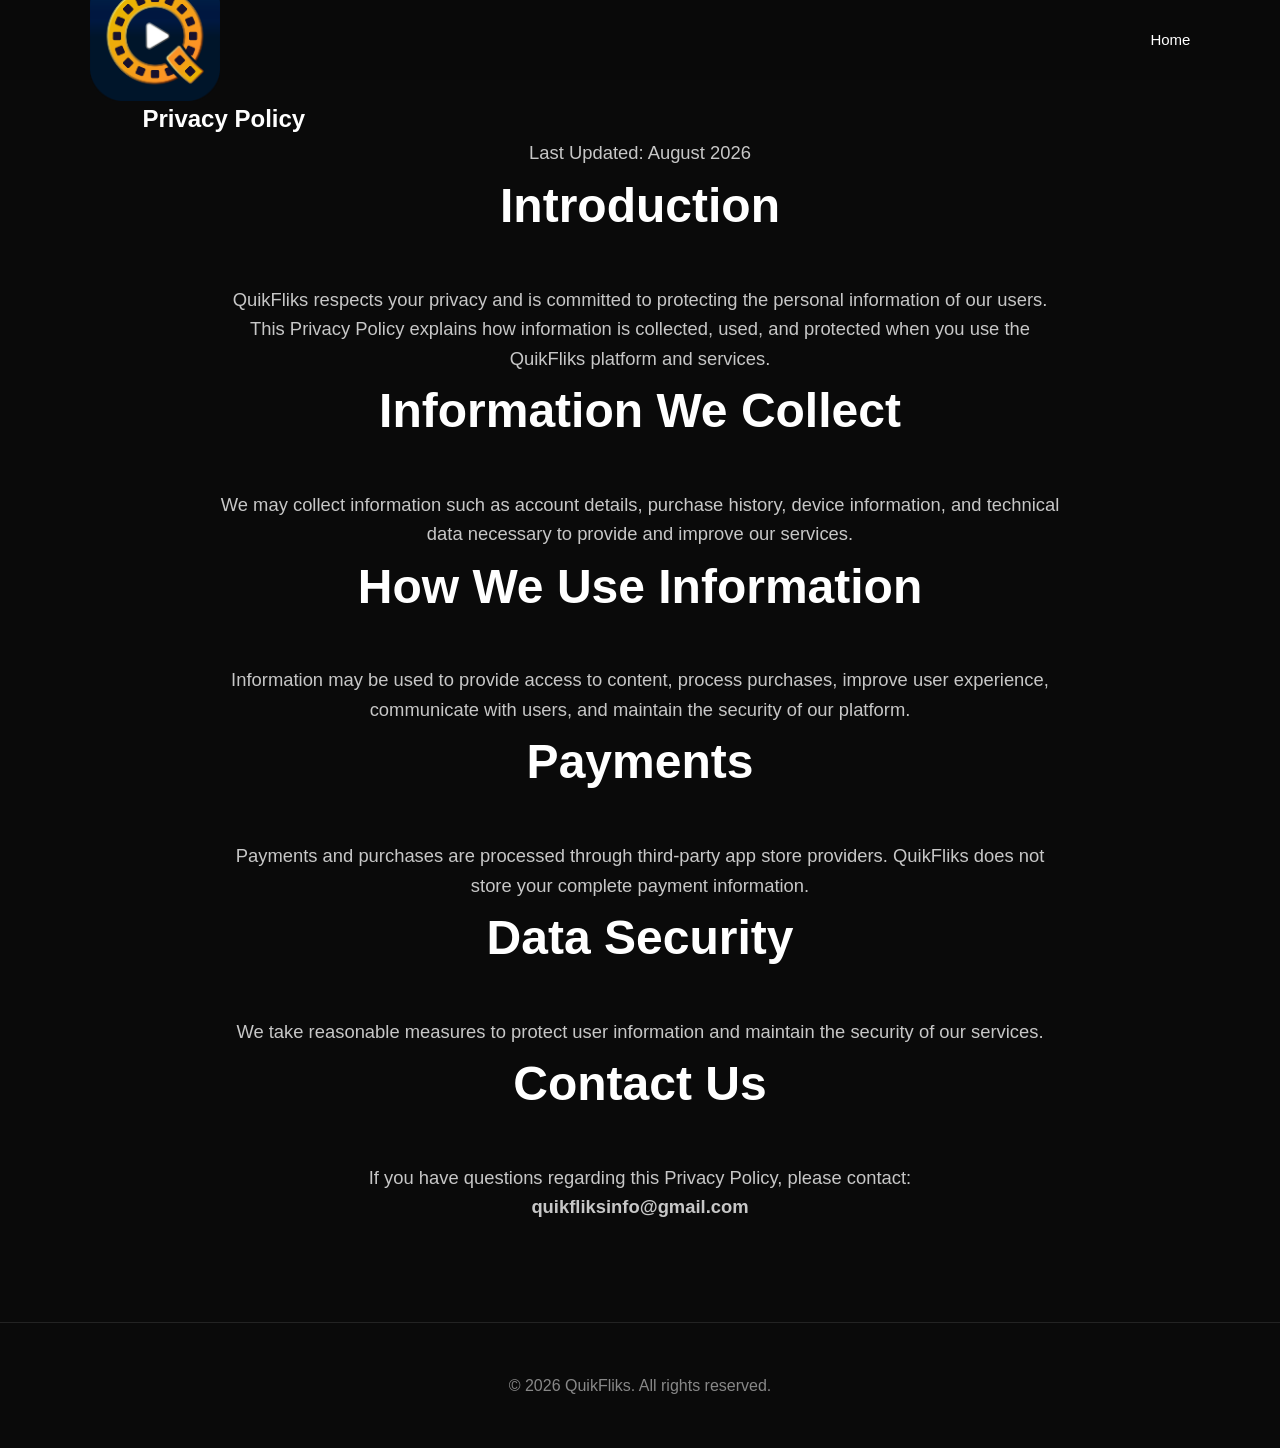
==== privacy.html @ 121e78fd "Add files via upload" ====
<!DOCTYPE html>
<html lang="en">

<head>

<meta charset="UTF-8">
<meta name="viewport" content="width=device-width, initial-scale=1.0">

<title>Privacy Policy | QuikFliks</title>

<link rel="stylesheet" href="style.css">

</head>


<body>


<header class="navbar">

<div class="logo">
<img src="images/logo.png" alt="QuikFliks Logo">
</div>

<nav>

<a href="index.html">Home</a>

</nav>

</header>



<section class="section legal">

<h1>Privacy Policy</h1>


<p>
Last Updated: August 2026
</p>


<h2>Introduction</h2>

<p>
QuikFliks respects your privacy and is committed to protecting the
personal information of our users. This Privacy Policy explains how
information is collected, used, and protected when you use the
QuikFliks platform and services.
</p>



<h2>Information We Collect</h2>

<p>
We may collect information such as account details, purchase history,
device information, and technical data necessary to provide and improve
our services.
</p>



<h2>How We Use Information</h2>

<p>
Information may be used to provide access to content, process purchases,
improve user experience, communicate with users, and maintain the
security of our platform.
</p>



<h2>Payments</h2>

<p>
Payments and purchases are processed through third-party app store
providers. QuikFliks does not store your complete payment information.
</p>



<h2>Data Security</h2>

<p>
We take reasonable measures to protect user information and maintain
the security of our services.
</p>



<h2>Contact Us</h2>

<p>
If you have questions regarding this Privacy Policy, please contact:
</p>

<p>
<strong>quikfliksinfo@gmail.com</strong>
</p>


</section>



<footer>

<p>
© 2026 QuikFliks. All rights reserved.
</p>

</footer>



</body>

</html>
---- style.css ----
* {
    margin: 0;
    padding: 0;
    box-sizing: border-box;
}


html {
    scroll-behavior: smooth;
}


body {
    font-family: "Helvetica Neue", Helvetica, Arial, sans-serif;
    background: #0a0a0a;
    color: #ffffff;
    line-height: 1.6;
}


/* Navigation */

.navbar {

    position: fixed;
    top: 0;
    width: 100%;
    height: 80px;

    display: flex;
    justify-content: space-between;
    align-items: center;

    padding: 0 7%;

    background: rgba(10,10,10,0.75);
    backdrop-filter: blur(12px);

    z-index: 1000;

}


.logo img {

    width: 130px;
    height: auto;

}



nav {

    display: flex;
    gap: 35px;

}



nav a {

    color: white;
    text-decoration: none;

    font-size: 15px;

    transition: 0.3s;

}



nav a:hover {

    color: #d4af37;

}





/* Hero */

.hero {

    height: 100vh;
    min-height: 700px;

    display: flex;
    align-items: center;
    justify-content: center;

    position: relative;

    background:

    radial-gradient(
        circle at top,
        rgba(212,175,55,0.18),
        transparent 45%
    ),

    linear-gradient(
        180deg,
        #111111,
        #050505
    );

}



.hero-overlay {

    position: absolute;
    inset: 0;

    background:
    linear-gradient(
        rgba(0,0,0,.25),
        rgba(0,0,0,.85)
    );

}



.hero-content {

    position: relative;

    text-align: center;

    max-width: 900px;

    padding: 20px;

}



.hero-logo {

    width: 260px;

    margin-bottom: 35px;

}



.hero h1 {

    font-size: clamp(2.5rem, 5vw, 4.5rem);

    line-height: 1.1;

    margin-bottom: 25px;

    letter-spacing: -2px;

}



.hero p {

    font-size: 1.25rem;

    color: #cccccc;

    max-width: 650px;

    margin: auto;

    margin-bottom: 40px;

}





/* Buttons */


.download-buttons {

    display: flex;

    justify-content: center;

    gap: 20px;

    flex-wrap: wrap;

}



.store-button {

    background: #ffffff;

    color: #000000;

    text-decoration: none;

    padding: 15px 28px;

    border-radius: 50px;

    font-weight: 600;

    transition: .3s;

}



.store-button:hover {

    transform: translateY(-3px);

    background: #d4af37;

}






/* Sections */


.section {

    padding: 100px 8%;

    max-width: 1200px;

    margin: auto;

}



.section h2 {

    text-align: center;

    font-size: 3rem;

    margin-bottom: 40px;

}



.section p {

    max-width: 850px;

    margin: auto;

    text-align: center;

    color: #c7c7c7;

    font-size: 1.15rem;

}






/* Feature Cards */


.cards {

    margin-top: 60px;

    display: grid;

    grid-template-columns: repeat(4,1fr);

    gap: 25px;

}



.card {

    background:

    linear-gradient(
        145deg,
        rgba(255,255,255,.08),
        rgba(255,255,255,.02)
    );


    border: 1px solid rgba(255,255,255,.1);

    padding: 35px 25px;

    border-radius: 20px;

    text-align: center;

    transition: .3s;

}



.card:hover {

    transform: translateY(-8px);

    border-color: #d4af37;

}



.card h3 {

    margin-bottom: 15px;

    font-size: 1.4rem;

}



.card p {

    font-size: 1rem;

}






/* Support */


.support {

    text-align:center;

}



.email {

    display:inline-block;

    margin-top:25px;

    color:#d4af37;

    font-size:1.2rem;

    text-decoration:none;

}



.email:hover {

    text-decoration:underline;

}






/* Footer */


footer {

    padding:50px 20px;

    text-align:center;

    border-top:1px solid rgba(255,255,255,.1);

    color:#888;

}



.footer-links {

    display:flex;

    justify-content:center;

    gap:30px;

    margin-bottom:20px;

}



.footer-links a {

    color:#aaa;

    text-decoration:none;

}



.footer-links a:hover {

    color:#ffffff;

}





/* Responsive */


@media(max-width:900px){


    .navbar {

        padding:0 5%;

    }


    nav {

        gap:15px;

    }


    .hero-logo {

        width:200px;

    }


    .cards {

        grid-template-columns:1fr 1fr;

    }


}



@media(max-width:600px){


    .navbar {

        height:70px;

    }


    nav {

        display:none;

    }


    .hero {

        min-height:650px;

    }


    .hero h1 {

        font-size:2.5rem;

    }


    .hero p {

        font-size:1rem;

    }


    .section {

        padding:70px 5%;

    }


    .section h2 {

        font-size:2.2rem;

    }


    .cards {

        grid-template-columns:1fr;

    }


}
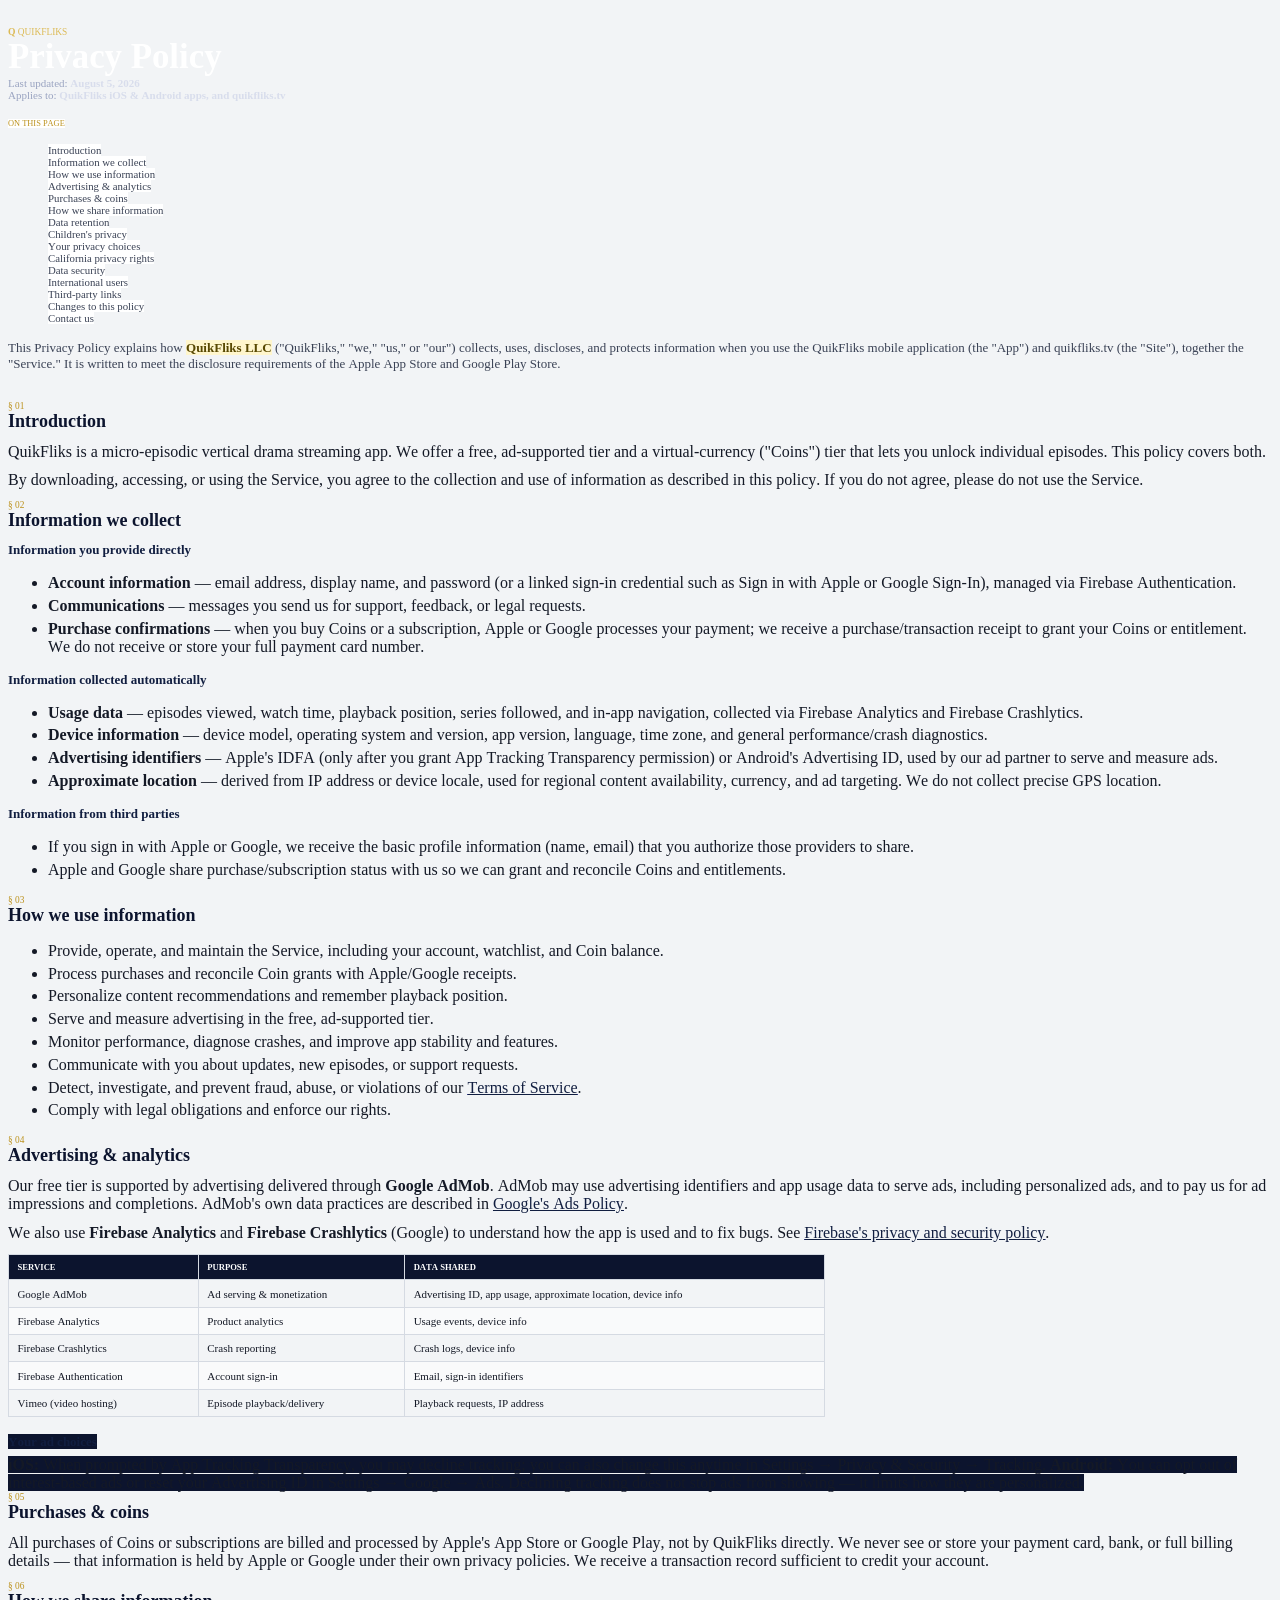
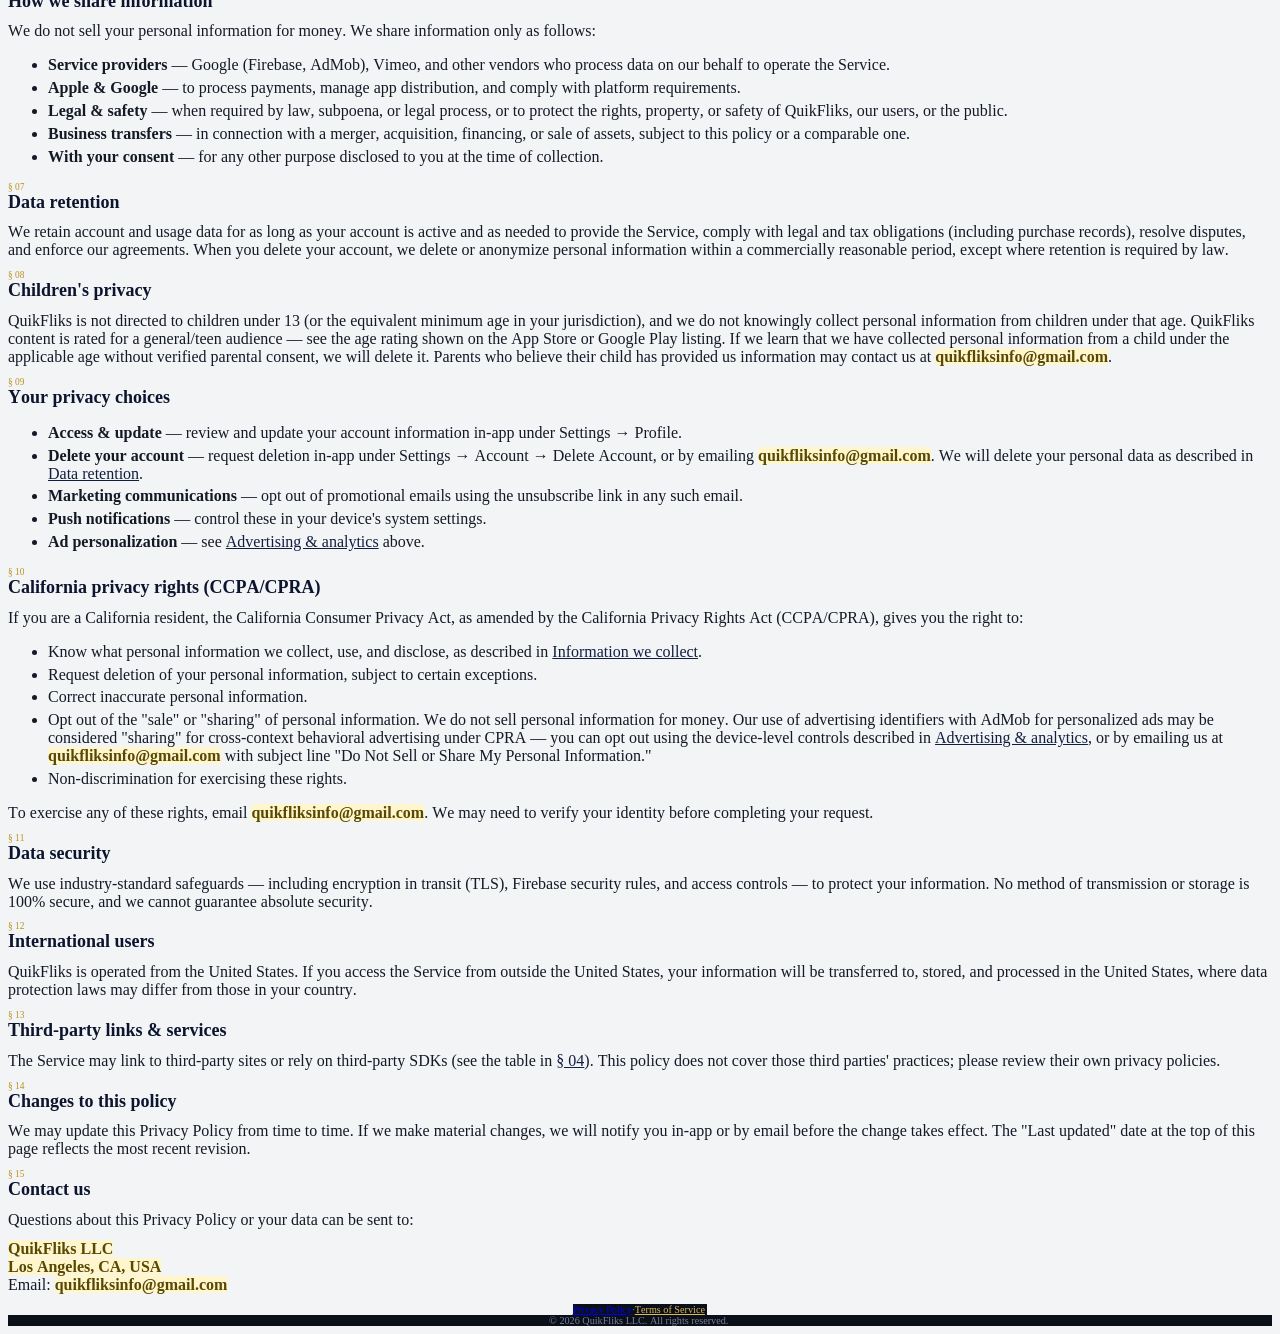
==== commit 535cf28e: "Add files via upload" ====
--- a/privacy.html
+++ b/privacy.html
@@ -1,121 +1,255 @@
-<!DOCTYPE html>
-<html lang="en">
-
+<!DOCTYPE html PUBLIC "-//W3C//DTD HTML 4.01//EN" "http://www.w3.org/TR/html4/strict.dtd">
+<html>
 <head>
-
-<meta charset="UTF-8">
-<meta name="viewport" content="width=device-width, initial-scale=1.0">
-
-<title>Privacy Policy | QuikFliks</title>
-
-<link rel="stylesheet" href="style.css">
-
+  <meta http-equiv="Content-Type" content="text/html; charset=utf-8">
+  <meta http-equiv="Content-Style-Type" content="text/css">
+  <title>Privacy Policy — QuikFliks</title>
+  <meta name="Description" content="QuikFliks Privacy Policy — how we collect, use, and protect your information.">
+  <meta name="Generator" content="Cocoa HTML Writer">
+  <meta name="CocoaVersion" content="2022.7">
+  <style type="text/css">
+    body {background-color: #f2f4f6}
+    p.p1 {margin: 0.0px 0.0px 0.0px 0.0px; line-height: 26.4px; font: 16.0px 'Helvetica Neue'; color: #eaedf6; -webkit-text-stroke: #eaedf6; min-height: 18.0px}
+    p.p2 {margin: 0.0px 0.0px 0.0px 0.0px; line-height: 15.8px; font: 9.4px Menlo; color: #dcba55; -webkit-text-stroke: #dcba55}
+    p.p4 {margin: 0.0px 0.0px 0.0px 0.0px; line-height: 18.2px; font: 11.0px 'Helvetica Neue'; color: #9aa4c1; -webkit-text-stroke: #9aa4c1}
+    p.p5 {margin: 0.0px 0.0px 0.0px 0.0px; line-height: 18.2px; font: 11.0px 'Helvetica Neue'; color: #d8ddec; -webkit-text-stroke: #d8ddec}
+    p.p6 {margin: 0.0px 0.0px 9.6px 0.0px; line-height: 13.9px; font: 8.4px Menlo; color: #bc921e; -webkit-text-stroke: #bc921e}
+    p.p8 {margin: 0.0px 0.0px 28.8px 0.0px; line-height: 21.4px; font: 13.0px 'Helvetica Neue'; color: #3a4255; -webkit-text-stroke: #3a4255}
+    p.p9 {margin: 0.0px 0.0px 0.0px 0.0px; line-height: 15.4px; font: 9.4px Menlo; color: #bc921e; -webkit-text-stroke: #bc921e}
+    p.p11 {margin: 0.0px 0.0px 10.8px 0.0px; line-height: 26.4px; font: 16.0px 'Helvetica Neue'; color: #141926; -webkit-text-stroke: #141926}
+    p.p14 {margin: 0.0px 0.0px 0.0px 0.0px; line-height: 14.3px; font: 8.6px Menlo; color: #ffffff; -webkit-text-stroke: #ffffff}
+    p.p15 {margin: 0.0px 0.0px 0.0px 0.0px; line-height: 18.2px; font: 11.0px 'Helvetica Neue'; color: #141926; -webkit-text-stroke: #141926}
+    p.p16 {margin: 0.0px 0.0px 0.0px 0.0px; line-height: 26.4px; font: 16.0px 'Helvetica Neue'; color: #141926; -webkit-text-stroke: #141926}
+    p.p17 {margin: 0.0px 0.0px 10.8px 0.0px; line-height: 26.4px; font: 16.0px 'Helvetica Neue'; color: #584802; -webkit-text-stroke: #584802}
+    p.p18 {margin: 0.0px 0.0px 0.0px 0.0px; text-align: center; line-height: 16.8px; font: 10.2px 'Helvetica Neue'; color: #dcba55; -webkit-text-stroke: #dcba55}
+    p.p19 {margin: 0.0px 0.0px 0.0px 0.0px; text-align: center; line-height: 16.8px; font: 10.2px 'Helvetica Neue'; color: #76819d; -webkit-text-stroke: #76819d; background-color: #0a0f18}
+    li.li7 {margin: 0.0px 0.0px 0.0px 0.0px; line-height: 17.8px; font: 10.8px 'Helvetica Neue'; color: #3a4255; -webkit-text-stroke: #3a4255}
+    li.li13 {margin: 0.0px 0.0px 4.8px 0.0px; line-height: 26.4px; font: 16.0px 'Helvetica Neue'; color: #141926; -webkit-text-stroke: #141926}
+    span.s1 {font-kerning: none}
+    span.s2 {font: 9.6px Times; font-kerning: none}
+    span.s3 {font-kerning: none; color: #d8ddec; -webkit-text-stroke: 0px #d8ddec}
+    span.s4 {font-kerning: none; color: #9aa4c1; -webkit-text-stroke: 0px #9aa4c1}
+    span.s5 {font-kerning: none; background-color: #ffffff}
+    span.s6 {background-color: #ffffff; -webkit-text-stroke: 0px #000000}
+    span.s7 {font-kerning: none; color: #584802; background-color: #fff6cd; -webkit-text-stroke: 0px #584802}
+    span.s8 {-webkit-text-stroke: 0px #000000}
+    span.s9 {text-decoration: underline ; font-kerning: none; color: #111e40; -webkit-text-stroke: 0px #111e40}
+    span.s10 {font-kerning: none; background-color: #0c142e}
+    span.s11 {font-kerning: none; background-color: #fff6cd}
+    span.s12 {font-kerning: none; color: #141926; -webkit-text-stroke: 0px #141926}
+    span.s13 {text-decoration: underline ; font-kerning: none; background-color: #0a0f18}
+    span.s14 {font-kerning: none; color: #76819d; background-color: #0a0f18; -webkit-text-stroke: 0px #76819d}
+    span.s15 {text-decoration: underline ; font-kerning: none; color: #dcba55; -webkit-text-stroke: 0px #dcba55}
+    table.t1 {margin: 12.0px 0.0px 16.8px 0.0px; border-collapse: collapse}
+    td.td1 {width: 172.1px; background-color: #0c142e; border-style: solid; border-width: 1.0px 1.0px 1.0px 1.0px; border-color: #d5dae2 #d5dae2 #d5dae2 #d5dae2; padding: 7.2px 8.4px 7.2px 8.4px}
+    td.td2 {width: 188.6px; background-color: #0c142e; border-style: solid; border-width: 1.0px 1.0px 1.0px 1.0px; border-color: #d5dae2 #d5dae2 #d5dae2 #d5dae2; padding: 7.2px 8.4px 7.2px 8.4px}
+    td.td3 {width: 402.3px; background-color: #0c142e; border-style: solid; border-width: 1.0px 1.0px 1.0px 1.0px; border-color: #d5dae2 #d5dae2 #d5dae2 #d5dae2; padding: 7.2px 8.4px 7.2px 8.4px}
+    td.td4 {width: 172.1px; border-style: solid; border-width: 1.0px 1.0px 1.0px 1.0px; border-color: #d5dae2 #d5dae2 #d5dae2 #d5dae2; padding: 7.2px 8.4px 7.2px 8.4px}
+    td.td5 {width: 188.6px; border-style: solid; border-width: 1.0px 1.0px 1.0px 1.0px; border-color: #d5dae2 #d5dae2 #d5dae2 #d5dae2; padding: 7.2px 8.4px 7.2px 8.4px}
+    td.td6 {width: 402.3px; border-style: solid; border-width: 1.0px 1.0px 1.0px 1.0px; border-color: #d5dae2 #d5dae2 #d5dae2 #d5dae2; padding: 7.2px 8.4px 7.2px 8.4px}
+    td.td7 {width: 172.1px; background-color: #f9fafb; border-style: solid; border-width: 1.0px 1.0px 1.0px 1.0px; border-color: #d5dae2 #d5dae2 #d5dae2 #d5dae2; padding: 7.2px 8.4px 7.2px 8.4px}
+    td.td8 {width: 188.6px; background-color: #f9fafb; border-style: solid; border-width: 1.0px 1.0px 1.0px 1.0px; border-color: #d5dae2 #d5dae2 #d5dae2 #d5dae2; padding: 7.2px 8.4px 7.2px 8.4px}
+    td.td9 {width: 402.3px; background-color: #f9fafb; border-style: solid; border-width: 1.0px 1.0px 1.0px 1.0px; border-color: #d5dae2 #d5dae2 #d5dae2 #d5dae2; padding: 7.2px 8.4px 7.2px 8.4px}
+    ul.ul1 {list-style-type: none}
+    ul.ul2 {list-style-type: disc}
+  </style>
 </head>
-
-
 <body>
-
-
-<header class="navbar">
-
-<div class="logo">
-<img src="images/logo.png" alt="QuikFliks Logo">
-</div>
-
-<nav>
-
-<a href="index.html">Home</a>
-
-</nav>
-
-</header>
-
-
-
-<section class="section legal">
-
-<h1>Privacy Policy</h1>
-
-
-<p>
-Last Updated: August 2026
-</p>
-
-
-<h2>Introduction</h2>
-
-<p>
-QuikFliks respects your privacy and is committed to protecting the
-personal information of our users. This Privacy Policy explains how
-information is collected, used, and protected when you use the
-QuikFliks platform and services.
-</p>
-
-
-
-<h2>Information We Collect</h2>
-
-<p>
-We may collect information such as account details, purchase history,
-device information, and technical data necessary to provide and improve
-our services.
-</p>
-
-
-
-<h2>How We Use Information</h2>
-
-<p>
-Information may be used to provide access to content, process purchases,
-improve user experience, communicate with users, and maintain the
-security of our platform.
-</p>
-
-
-
-<h2>Payments</h2>
-
-<p>
-Payments and purchases are processed through third-party app store
-providers. QuikFliks does not store your complete payment information.
-</p>
-
-
-
-<h2>Data Security</h2>
-
-<p>
-We take reasonable measures to protect user information and maintain
-the security of our services.
-</p>
-
-
-
-<h2>Contact Us</h2>
-
-<p>
-If you have questions regarding this Privacy Policy, please contact:
-</p>
-
-<p>
-<strong>quikfliksinfo@gmail.com</strong>
-</p>
-
-
-</section>
-
-
-
-<footer>
-
-<p>
-© 2026 QuikFliks. All rights reserved.
-</p>
-
-</footer>
-
-
-
+<p class="p1"><span class="s1"></span><br></p>
+<p class="p2"><span class="s2"><b>Q</b></span><span class="s1"> QUIKFLIKS</span></p>
+<h1 style="margin: 0.0px 0.0px 0.0px 0.0px; line-height: 40.0px; font: 34.8px Georgia; color: #ffffff; -webkit-text-stroke: #ffffff"><span class="s1"><b>Privacy Policy</b></span></h1>
+<p class="p4"><span class="s1">Last updated: </span><span class="s3"><b>August 5, 2026</b></span></p>
+<p class="p5"><span class="s4">Applies to: </span><span class="s1"><b>QuikFliks iOS &amp; Android apps, and quikfliks.tv</b></span></p>
+<p class="p1"><span class="s1"></span><br></p>
+<p class="p6"><span class="s5">ON THIS PAGE</span></p>
+<ul class="ul1">
+  <li class="li7"><span class="s6"></span><span class="s5">Introduction</span></li>
+  <li class="li7"><span class="s6"></span><span class="s5">Information we collect</span></li>
+  <li class="li7"><span class="s6"></span><span class="s5">How we use information</span></li>
+  <li class="li7"><span class="s6"></span><span class="s5">Advertising &amp; analytics</span></li>
+  <li class="li7"><span class="s6"></span><span class="s5">Purchases &amp; coins</span></li>
+  <li class="li7"><span class="s6"></span><span class="s5">How we share information</span></li>
+  <li class="li7"><span class="s6"></span><span class="s5">Data retention</span></li>
+  <li class="li7"><span class="s6"></span><span class="s5">Children's privacy</span></li>
+  <li class="li7"><span class="s6"></span><span class="s5">Your privacy choices</span></li>
+  <li class="li7"><span class="s6"></span><span class="s5">California privacy rights</span></li>
+  <li class="li7"><span class="s6"></span><span class="s5">Data security</span></li>
+  <li class="li7"><span class="s6"></span><span class="s5">International users</span></li>
+  <li class="li7"><span class="s6"></span><span class="s5">Third-party links</span></li>
+  <li class="li7"><span class="s6"></span><span class="s5">Changes to this policy</span></li>
+  <li class="li7"><span class="s6"></span><span class="s5">Contact us</span></li>
+</ul>
+<p class="p8"><span class="s1">This Privacy Policy explains how </span><span class="s7"><b>QuikFliks LLC</b></span><span class="s1"> ("QuikFliks," "we," "us," or "our") collects, uses, discloses, and protects information when you use the QuikFliks mobile application (the "App") and quikfliks.tv (the "Site"), together the "Service." It is written to meet the disclosure requirements of the Apple App Store and Google Play Store.</span></p>
+<p class="p9"><span class="s1">§ 01</span></p>
+<h2 style="margin: 0.0px 0.0px 10.8px 0.0px; line-height: 20.7px; font: 18.0px Georgia; color: #0c142e; -webkit-text-stroke: #0c142e"><span class="s1"><b>Introduction</b></span></h2>
+<p class="p11"><span class="s1">QuikFliks is a micro-episodic vertical drama streaming app. We offer a free, ad-supported tier and a virtual-currency ("Coins") tier that lets you unlock individual episodes. This policy covers both.</span></p>
+<p class="p11"><span class="s1">By downloading, accessing, or using the Service, you agree to the collection and use of information as described in this policy. If you do not agree, please do not use the Service.</span></p>
+<p class="p9"><span class="s1">§ 02</span></p>
+<h2 style="margin: 0.0px 0.0px 10.8px 0.0px; line-height: 20.7px; font: 18.0px Georgia; color: #0c142e; -webkit-text-stroke: #0c142e"><span class="s1"><b>Information we collect</b></span></h2>
+<h3 style="margin: 0.0px 0.0px 6.0px 0.0px; line-height: 14.9px; font: 13.0px Georgia; color: #111e40; -webkit-text-stroke: #111e40"><span class="s1"><b>Information you provide directly</b></span></h3>
+<ul class="ul2">
+  <li class="li13"><span class="s8"><b></b></span><span class="s1"><b>Account information</b> — email address, display name, and password (or a linked sign-in credential such as Sign in with Apple or Google Sign-In), managed via Firebase Authentication.</span></li>
+  <li class="li13"><span class="s8"><b></b></span><span class="s1"><b>Communications</b> — messages you send us for support, feedback, or legal requests.</span></li>
+  <li class="li13"><span class="s8"><b></b></span><span class="s1"><b>Purchase confirmations</b> — when you buy Coins or a subscription, Apple or Google processes your payment; we receive a purchase/transaction receipt to grant your Coins or entitlement. We do not receive or store your full payment card number.</span></li>
+</ul>
+<h3 style="margin: 0.0px 0.0px 6.0px 0.0px; line-height: 14.9px; font: 13.0px Georgia; color: #111e40; -webkit-text-stroke: #111e40"><span class="s1"><b>Information collected automatically</b></span></h3>
+<ul class="ul2">
+  <li class="li13"><span class="s8"><b></b></span><span class="s1"><b>Usage data</b> — episodes viewed, watch time, playback position, series followed, and in-app navigation, collected via Firebase Analytics and Firebase Crashlytics.</span></li>
+  <li class="li13"><span class="s8"><b></b></span><span class="s1"><b>Device information</b> — device model, operating system and version, app version, language, time zone, and general performance/crash diagnostics.</span></li>
+  <li class="li13"><span class="s8"><b></b></span><span class="s1"><b>Advertising identifiers</b> — Apple's IDFA (only after you grant App Tracking Transparency permission) or Android's Advertising ID, used by our ad partner to serve and measure ads.</span></li>
+  <li class="li13"><span class="s8"><b></b></span><span class="s1"><b>Approximate location</b> — derived from IP address or device locale, used for regional content availability, currency, and ad targeting. We do not collect precise GPS location.</span></li>
+</ul>
+<h3 style="margin: 0.0px 0.0px 6.0px 0.0px; line-height: 14.9px; font: 13.0px Georgia; color: #111e40; -webkit-text-stroke: #111e40"><span class="s1"><b>Information from third parties</b></span></h3>
+<ul class="ul2">
+  <li class="li13"><span class="s8"></span><span class="s1">If you sign in with Apple or Google, we receive the basic profile information (name, email) that you authorize those providers to share.</span></li>
+  <li class="li13"><span class="s8"></span><span class="s1">Apple and Google share purchase/subscription status with us so we can grant and reconcile Coins and entitlements.</span></li>
+</ul>
+<p class="p9"><span class="s1">§ 03</span></p>
+<h2 style="margin: 0.0px 0.0px 10.8px 0.0px; line-height: 20.7px; font: 18.0px Georgia; color: #0c142e; -webkit-text-stroke: #0c142e"><span class="s1"><b>How we use information</b></span></h2>
+<ul class="ul2">
+  <li class="li13"><span class="s8"></span><span class="s1">Provide, operate, and maintain the Service, including your account, watchlist, and Coin balance.</span></li>
+  <li class="li13"><span class="s8"></span><span class="s1">Process purchases and reconcile Coin grants with Apple/Google receipts.</span></li>
+  <li class="li13"><span class="s8"></span><span class="s1">Personalize content recommendations and remember playback position.</span></li>
+  <li class="li13"><span class="s8"></span><span class="s1">Serve and measure advertising in the free, ad-supported tier.</span></li>
+  <li class="li13"><span class="s8"></span><span class="s1">Monitor performance, diagnose crashes, and improve app stability and features.</span></li>
+  <li class="li13"><span class="s8"></span><span class="s1">Communicate with you about updates, new episodes, or support requests.</span></li>
+  <li class="li13"><span class="s8"></span><span class="s1">Detect, investigate, and prevent fraud, abuse, or violations of our <a href="file:///Users/Dan/Documents/QuikFliks/quikfliks-website/terms.html"><span class="s9">Terms of Service</span></a>.</span></li>
+  <li class="li13"><span class="s8"></span><span class="s1">Comply with legal obligations and enforce our rights.</span></li>
+</ul>
+<p class="p9"><span class="s1">§ 04</span></p>
+<h2 style="margin: 0.0px 0.0px 10.8px 0.0px; line-height: 20.7px; font: 18.0px Georgia; color: #0c142e; -webkit-text-stroke: #0c142e"><span class="s1"><b>Advertising &amp; analytics</b></span></h2>
+<p class="p11"><span class="s1">Our free tier is supported by advertising delivered through <b>Google AdMob</b>. AdMob may use advertising identifiers and app usage data to serve ads, including personalized ads, and to pay us for ad impressions and completions. AdMob's own data practices are described in <a href="https://policies.google.com/technologies/ads"><span class="s9">Google's Ads Policy</span></a>.</span></p>
+<p class="p11"><span class="s1">We also use <b>Firebase Analytics</b> and <b>Firebase Crashlytics</b> (Google) to understand how the app is used and to fix bugs. See <a href="https://firebase.google.com/support/privacy"><span class="s9">Firebase's privacy and security policy</span></a>.</span></p>
+<table cellspacing="0" cellpadding="0" class="t1">
+  <tbody>
+    <tr>
+      <td valign="top" class="td1">
+        <p class="p14"><span class="s1"><b>SERVICE</b></span></p>
+      </td>
+      <td valign="top" class="td2">
+        <p class="p14"><span class="s1"><b>PURPOSE</b></span></p>
+      </td>
+      <td valign="top" class="td3">
+        <p class="p14"><span class="s1"><b>DATA SHARED</b></span></p>
+      </td>
+    </tr>
+    <tr>
+      <td valign="top" class="td4">
+        <p class="p15"><span class="s1">Google AdMob</span></p>
+      </td>
+      <td valign="top" class="td5">
+        <p class="p15"><span class="s1">Ad serving &amp; monetization</span></p>
+      </td>
+      <td valign="top" class="td6">
+        <p class="p15"><span class="s1">Advertising ID, app usage, approximate location, device info</span></p>
+      </td>
+    </tr>
+    <tr>
+      <td valign="top" class="td7">
+        <p class="p15"><span class="s1">Firebase Analytics</span></p>
+      </td>
+      <td valign="top" class="td8">
+        <p class="p15"><span class="s1">Product analytics</span></p>
+      </td>
+      <td valign="top" class="td9">
+        <p class="p15"><span class="s1">Usage events, device info</span></p>
+      </td>
+    </tr>
+    <tr>
+      <td valign="top" class="td4">
+        <p class="p15"><span class="s1">Firebase Crashlytics</span></p>
+      </td>
+      <td valign="top" class="td5">
+        <p class="p15"><span class="s1">Crash reporting</span></p>
+      </td>
+      <td valign="top" class="td6">
+        <p class="p15"><span class="s1">Crash logs, device info</span></p>
+      </td>
+    </tr>
+    <tr>
+      <td valign="top" class="td7">
+        <p class="p15"><span class="s1">Firebase Authentication</span></p>
+      </td>
+      <td valign="top" class="td8">
+        <p class="p15"><span class="s1">Account sign-in</span></p>
+      </td>
+      <td valign="top" class="td9">
+        <p class="p15"><span class="s1">Email, sign-in identifiers</span></p>
+      </td>
+    </tr>
+    <tr>
+      <td valign="top" class="td4">
+        <p class="p15"><span class="s1">Vimeo (video hosting)</span></p>
+      </td>
+      <td valign="top" class="td5">
+        <p class="p15"><span class="s1">Episode playback/delivery</span></p>
+      </td>
+      <td valign="top" class="td6">
+        <p class="p15"><span class="s1">Playback requests, IP address</span></p>
+      </td>
+    </tr>
+  </tbody>
+</table>
+<h3 style="margin: 0.0px 0.0px 6.0px 0.0px; line-height: 14.9px; font: 13.0px Georgia; color: #111e40; -webkit-text-stroke: #111e40"><span class="s10"><b>Your ad choices</b></span></h3>
+<p class="p16"><span class="s10"><b>iOS:</b> When prompted by App Tracking Transparency, you may decline tracking; you can also change this anytime in Settings → Privacy &amp; Security → Tracking. <b>Android:</b> You can opt out of interest-based ads or reset your Advertising ID in Settings → Google → Ads. Declining tracking does not stop ads from showing — it limits how they are personalized.</span></p>
+<p class="p9"><span class="s1">§ 05</span></p>
+<h2 style="margin: 0.0px 0.0px 10.8px 0.0px; line-height: 20.7px; font: 18.0px Georgia; color: #0c142e; -webkit-text-stroke: #0c142e"><span class="s1"><b>Purchases &amp; coins</b></span></h2>
+<p class="p11"><span class="s1">All purchases of Coins or subscriptions are billed and processed by Apple's App Store or Google Play, not by QuikFliks directly. We never see or store your payment card, bank, or full billing details — that information is held by Apple or Google under their own privacy policies. We receive a transaction record sufficient to credit your account.</span></p>
+<p class="p9"><span class="s1">§ 06</span></p>
+<h2 style="margin: 0.0px 0.0px 10.8px 0.0px; line-height: 20.7px; font: 18.0px Georgia; color: #0c142e; -webkit-text-stroke: #0c142e"><span class="s1"><b>How we share information</b></span></h2>
+<p class="p11"><span class="s1">We do not sell your personal information for money. We share information only as follows:</span></p>
+<ul class="ul2">
+  <li class="li13"><span class="s8"><b></b></span><span class="s1"><b>Service providers</b> — Google (Firebase, AdMob), Vimeo, and other vendors who process data on our behalf to operate the Service.</span></li>
+  <li class="li13"><span class="s8"><b></b></span><span class="s1"><b>Apple &amp; Google</b> — to process payments, manage app distribution, and comply with platform requirements.</span></li>
+  <li class="li13"><span class="s8"><b></b></span><span class="s1"><b>Legal &amp; safety</b> — when required by law, subpoena, or legal process, or to protect the rights, property, or safety of QuikFliks, our users, or the public.</span></li>
+  <li class="li13"><span class="s8"><b></b></span><span class="s1"><b>Business transfers</b> — in connection with a merger, acquisition, financing, or sale of assets, subject to this policy or a comparable one.</span></li>
+  <li class="li13"><span class="s8"><b></b></span><span class="s1"><b>With your consent</b> — for any other purpose disclosed to you at the time of collection.</span></li>
+</ul>
+<p class="p9"><span class="s1">§ 07</span></p>
+<h2 style="margin: 0.0px 0.0px 10.8px 0.0px; line-height: 20.7px; font: 18.0px Georgia; color: #0c142e; -webkit-text-stroke: #0c142e"><span class="s1"><b>Data retention</b></span></h2>
+<p class="p11"><span class="s1">We retain account and usage data for as long as your account is active and as needed to provide the Service, comply with legal and tax obligations (including purchase records), resolve disputes, and enforce our agreements. When you delete your account, we delete or anonymize personal information within a commercially reasonable period, except where retention is required by law.</span></p>
+<p class="p9"><span class="s1">§ 08</span></p>
+<h2 style="margin: 0.0px 0.0px 10.8px 0.0px; line-height: 20.7px; font: 18.0px Georgia; color: #0c142e; -webkit-text-stroke: #0c142e"><span class="s1"><b>Children's privacy</b></span></h2>
+<p class="p11"><span class="s1">QuikFliks is not directed to children under 13 (or the equivalent minimum age in your jurisdiction), and we do not knowingly collect personal information from children under that age. QuikFliks content is rated for a general/teen audience — see the age rating shown on the App Store or Google Play listing. If we learn that we have collected personal information from a child under the applicable age without verified parental consent, we will delete it. Parents who believe their child has provided us information may contact us at </span><span class="s7"><b>quikfliksinfo@gmail.com</b></span><span class="s1">.</span></p>
+<p class="p9"><span class="s1">§ 09</span></p>
+<h2 style="margin: 0.0px 0.0px 10.8px 0.0px; line-height: 20.7px; font: 18.0px Georgia; color: #0c142e; -webkit-text-stroke: #0c142e"><span class="s1"><b>Your privacy choices</b></span></h2>
+<ul class="ul2">
+  <li class="li13"><span class="s8"><b></b></span><span class="s1"><b>Access &amp; update</b> — review and update your account information in-app under Settings → Profile.</span></li>
+  <li class="li13"><span class="s8"><b></b></span><span class="s1"><b>Delete your account</b> — request deletion in-app under Settings → Account → Delete Account, or by emailing </span><span class="s7"><b>quikfliksinfo@gmail.com</b></span><span class="s1">. We will delete your personal data as described in </span><span class="s9">Data retention</span><span class="s1">.</span></li>
+  <li class="li13"><span class="s8"><b></b></span><span class="s1"><b>Marketing communications</b> — opt out of promotional emails using the unsubscribe link in any such email.</span></li>
+  <li class="li13"><span class="s8"><b></b></span><span class="s1"><b>Push notifications</b> — control these in your device's system settings.</span></li>
+  <li class="li13"><span class="s8"><b></b></span><span class="s1"><b>Ad personalization</b> — see </span><span class="s9">Advertising &amp; analytics</span><span class="s1"> above.</span></li>
+</ul>
+<p class="p9"><span class="s1">§ 10</span></p>
+<h2 style="margin: 0.0px 0.0px 10.8px 0.0px; line-height: 20.7px; font: 18.0px Georgia; color: #0c142e; -webkit-text-stroke: #0c142e"><span class="s1"><b>California privacy rights (CCPA/CPRA)</b></span></h2>
+<p class="p11"><span class="s1">If you are a California resident, the California Consumer Privacy Act, as amended by the California Privacy Rights Act (CCPA/CPRA), gives you the right to:</span></p>
+<ul class="ul2">
+  <li class="li13"><span class="s8"></span><span class="s1">Know what personal information we collect, use, and disclose, as described in </span><span class="s9">Information we collect</span><span class="s1">.</span></li>
+  <li class="li13"><span class="s8"></span><span class="s1">Request deletion of your personal information, subject to certain exceptions.</span></li>
+  <li class="li13"><span class="s8"></span><span class="s1">Correct inaccurate personal information.</span></li>
+  <li class="li13"><span class="s8"></span><span class="s1">Opt out of the "sale" or "sharing" of personal information. We do not sell personal information for money. Our use of advertising identifiers with AdMob for personalized ads may be considered "sharing" for cross-context behavioral advertising under CPRA — you can opt out using the device-level controls described in </span><span class="s9">Advertising &amp; analytics</span><span class="s1">, or by emailing us at </span><span class="s7"><b>quikfliksinfo@gmail.com</b></span><span class="s1"> with subject line "Do Not Sell or Share My Personal Information."</span></li>
+  <li class="li13"><span class="s8"></span><span class="s1">Non-discrimination for exercising these rights.</span></li>
+</ul>
+<p class="p11"><span class="s1">To exercise any of these rights, email </span><span class="s7"><b>quikfliksinfo@gmail.com</b></span><span class="s1">. We may need to verify your identity before completing your request.</span></p>
+<p class="p9"><span class="s1">§ 11</span></p>
+<h2 style="margin: 0.0px 0.0px 10.8px 0.0px; line-height: 20.7px; font: 18.0px Georgia; color: #0c142e; -webkit-text-stroke: #0c142e"><span class="s1"><b>Data security</b></span></h2>
+<p class="p11"><span class="s1">We use industry-standard safeguards — including encryption in transit (TLS), Firebase security rules, and access controls — to protect your information. No method of transmission or storage is 100% secure, and we cannot guarantee absolute security.</span></p>
+<p class="p9"><span class="s1">§ 12</span></p>
+<h2 style="margin: 0.0px 0.0px 10.8px 0.0px; line-height: 20.7px; font: 18.0px Georgia; color: #0c142e; -webkit-text-stroke: #0c142e"><span class="s1"><b>International users</b></span></h2>
+<p class="p11"><span class="s1">QuikFliks is operated from the United States. If you access the Service from outside the United States, your information will be transferred to, stored, and processed in the United States, where data protection laws may differ from those in your country.</span></p>
+<p class="p9"><span class="s1">§ 13</span></p>
+<h2 style="margin: 0.0px 0.0px 10.8px 0.0px; line-height: 20.7px; font: 18.0px Georgia; color: #0c142e; -webkit-text-stroke: #0c142e"><span class="s1"><b>Third-party links &amp; services</b></span></h2>
+<p class="p11"><span class="s1">The Service may link to third-party sites or rely on third-party SDKs (see the table in </span><span class="s9">§ 04</span><span class="s1">). This policy does not cover those third parties' practices; please review their own privacy policies.</span></p>
+<p class="p9"><span class="s1">§ 14</span></p>
+<h2 style="margin: 0.0px 0.0px 10.8px 0.0px; line-height: 20.7px; font: 18.0px Georgia; color: #0c142e; -webkit-text-stroke: #0c142e"><span class="s1"><b>Changes to this policy</b></span></h2>
+<p class="p11"><span class="s1">We may update this Privacy Policy from time to time. If we make material changes, we will notify you in-app or by email before the change takes effect. The "Last updated" date at the top of this page reflects the most recent revision.</span></p>
+<p class="p9"><span class="s1">§ 15</span></p>
+<h2 style="margin: 0.0px 0.0px 10.8px 0.0px; line-height: 20.7px; font: 18.0px Georgia; color: #0c142e; -webkit-text-stroke: #0c142e"><span class="s1"><b>Contact us</b></span></h2>
+<p class="p11"><span class="s1">Questions about this Privacy Policy or your data can be sent to:</span></p>
+<p class="p17"><span class="s11"><b>QuikFliks LLC</b></span><span class="s12"><br>
+</span><span class="s11"><b>Los Angeles, CA, USA</b></span><span class="s12"><br>
+Email: </span><span class="s11"><b>quikfliksinfo@gmail.com</b></span><span class="s12"><span class="Apple-converted-space"> </span></span></p>
+<p class="p18"><span class="s13"><a href="file:///Users/Dan/Documents/QuikFliks/quikfliks-website/privacy-policy.html">Privacy Policy</a></span><span class="s14">·<a href="file:///Users/Dan/Documents/QuikFliks/quikfliks-website/terms.html"><span class="s15">Terms of Service</span></a><span class="Apple-converted-space"> </span></span></p>
+<p class="p19"><span class="s1">© 2026 QuikFliks LLC. All rights reserved.<span class="Apple-converted-space"> </span></span></p>
 </body>
-
-</html>+</html>
